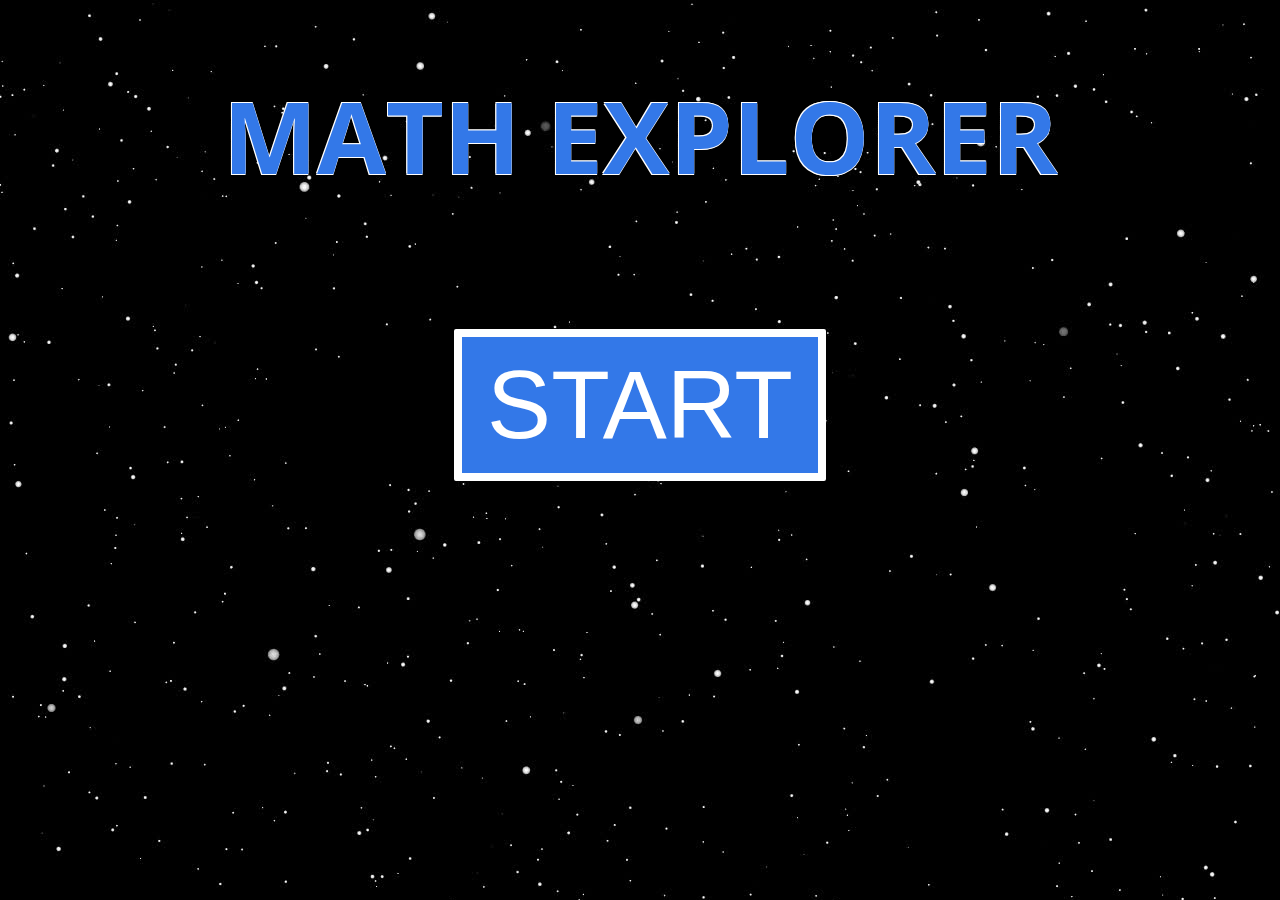
==== qmis.html @ dabe11d8 "Improved title and added start button. Removed earth picture" ====
<!DOCTYPE html>

<html>
	<head>
		<title>BOOM QUICK MATHS</title>
		<link rel="stylesheet" type="text/css" href="qmis.css">
		<link href="https://fonts.googleapis.com/css?family=Open+Sans" rel="stylesheet">
	</head>
	<header>
		<h1>MATH EXPLORER</h1>
	</header>
	<body>
		<div class="start_button">
			<button>START</button>
		</div>
	<div id="stars_bg">
	</div>
	</body>
</html>
---- qmis.css ----
html {
	font-family: "Open Sans";
}

h1 {
	text-align: center;
	color: #3378e8;
	font-size: 100px;
	text-shadow:
	-.75px -.75px 0 white,
    .75px -.75px 0 white,
    -.75px .75px 0 white,
    .75px .75px 0 white;
}

img {
	position: absolute;
	bottom: 0;
	
}

button {
	border: none;
	color: #ffffff;
	padding: 1% 2%;
	font-size: 600%;
	background-color: #3378e8;
	border: 8px solid #ffffff;
	border-radius: 2px;
	cursor: pointer;
}

button:hover {
	background-color:#f44336;
}

button:active {
	background-color: #d63024;
}



.start_button {
	display: flex;
	align-items: center;
	justify-content: center;
	margin-top: 10%;
}

body {
	background: url("stars_bg.png");
	background-color: #cccccc;
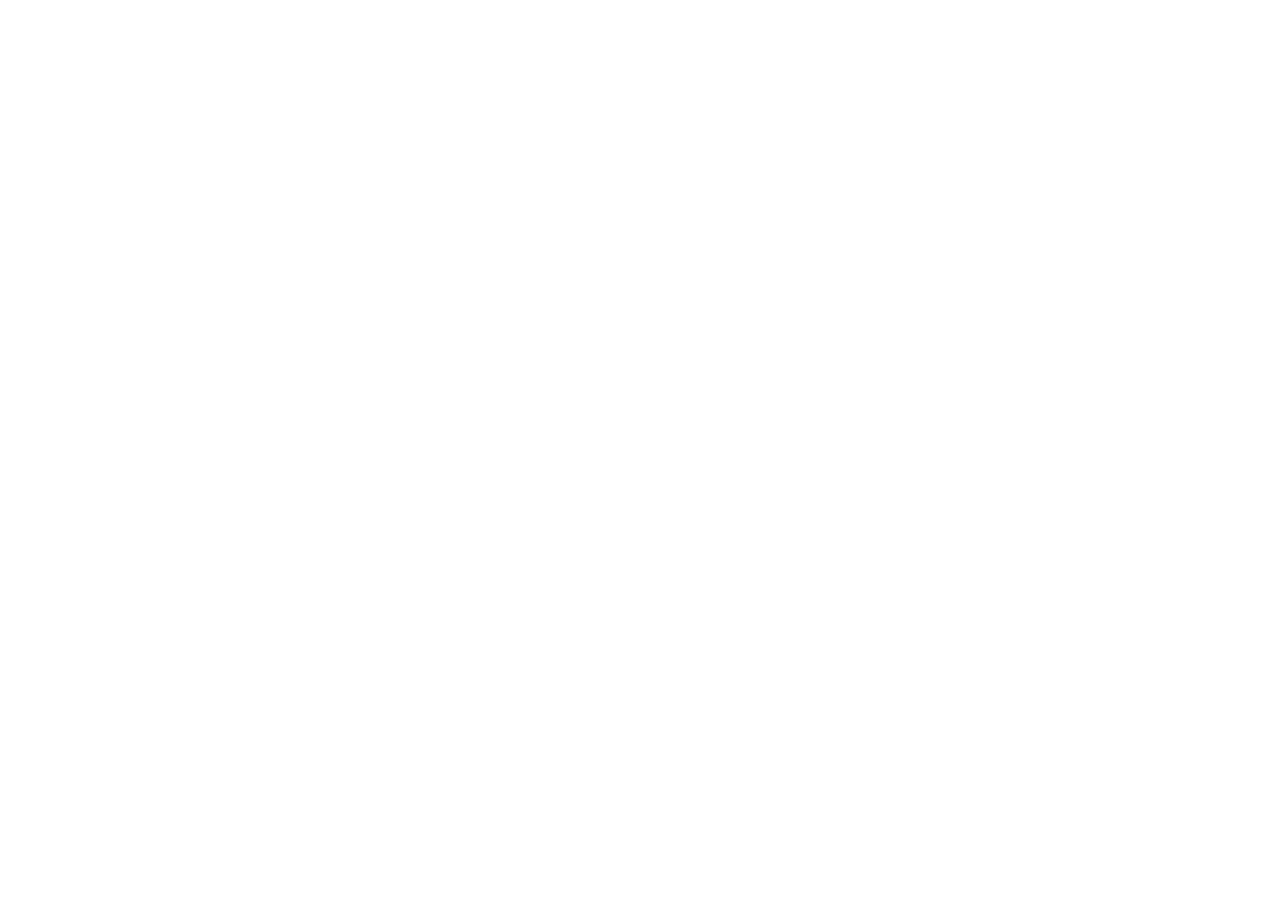
==== commit bce10919: "Made files for 2nd html page" ====
--- a/qmis.html
+++ b/qmis.html
@@ -7,13 +7,11 @@
 		<link href="https://fonts.googleapis.com/css?family=Open+Sans" rel="stylesheet">
 	</head>
 	<header>
-		<h1>MATH EXPLORER</h1>
+		<!-- <h1>MATH EXPLORER</h1> -->
 	</header>
 	<body>
-		<div class="start_button">
-			<button>START</button>
-		</div>
 	<div id="stars_bg">
 	</div>
+	<!-- <img src="Math_explorer2.png" width = 50% height =50% id = "earth"> -->
 	</body>
 </html>--- a/qmis.css
+++ b/qmis.css
@@ -1,3 +1,13 @@
+body {
+	background: url("./backgrounds/title_page(updated).png") center center fixed;
+	-webkit-background-size: cover;
+	-moz-background-size: cover;
+	-o-background-size: cover;
+	background-size: cover;
+	background-repeat: no-repeat;
+	background-position: top center;
+}
+
 html {
 	font-family: "Open Sans";
 }
@@ -16,37 +26,37 @@
 img {
 	position: absolute;
 	bottom: 0;
-	
 }
 
 button {
+	text-align: center;
 	border: none;
 	color: #ffffff;
 	padding: 1% 2%;
-	font-size: 600%;
-	background-color: #3378e8;
+	font-size: 400%;
+	background-color: #a8a8a8;
 	border: 8px solid #ffffff;
 	border-radius: 2px;
 	cursor: pointer;
+	outline-style: none
 }
 
 button:hover {
-	background-color:#f44336;
+	background-color: #3378e8;
 }
 
 button:active {
-	background-color: #d63024;
+	background-color: #2356a8;
 }
-
-
 
 .start_button {
 	display: flex;
 	align-items: center;
 	justify-content: center;
-	margin-top: 10%;
+	margin-top: 35%;
 }
 
-body {
-	background: url("stars_bg.png");
-	background-color: #cccccc;
+#earth {
+	position: absolute;
+	left:-20%;
+}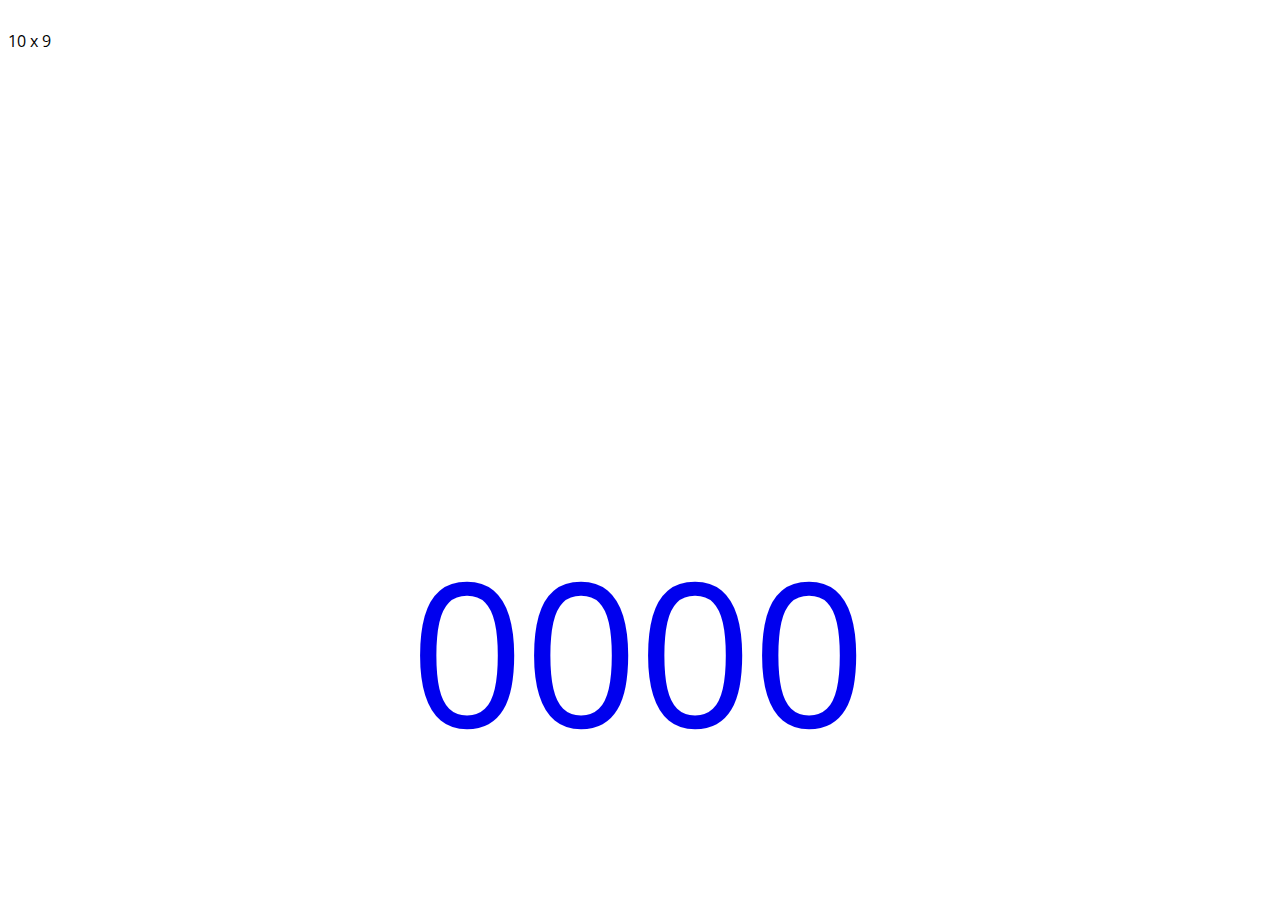
==== commit d2ca554c: "Added anchor link to second page" ====
--- a/qmis.html
+++ b/qmis.html
@@ -3,6 +3,7 @@
 <html>
 	<head>
 		<title>BOOM QUICK MATHS</title>
+		<script src="math_algorithms.js"></script>
 		<link rel="stylesheet" type="text/css" href="qmis.css">
 		<link href="https://fonts.googleapis.com/css?family=Open+Sans" rel="stylesheet">
 	</head>
@@ -10,8 +11,68 @@
 		<!-- <h1>MATH EXPLORER</h1> -->
 	</header>
 	<body>
+	<script>
+		var operations_list = ["+", "-", "*", "/"];
+		var operation = operations_list[Math.floor(Math.random()*operations_list.length)];
+		document.write("<br>");
+		if (operation == "+")
+		{
+			document.write(Math.floor(Math.random() * 100), " + ", Math.floor(Math.random() * 100));
+		}
+		else if (operation == '-')
+		{
+			document.write(Math.floor(Math.random() * 100), " - ", Math.floor(Math.random() * 100));
+		}
+		else if (operation == '*')
+		{
+			document.write(Math.floor(Math.random() * 10) + 1, " x ", Math.floor(Math.random() * 10) + 1);
+		}
+		else if (operation == '/')
+		{
+			var divisor = Math.floor(Math.random() * 100);
+			if (divisor % 2 == 0)
+			{
+				document.write(divisor, " / ", 2);
+			}
+			else if (divisor % 3 == 0)
+			{
+				document.write(divisor, " / ", 3);
+			}
+			else if (divisor % 4 == 0)
+			{
+				document.write(divisor, " / ", 4);
+			}
+			else if (divisor % 5 == 0)
+			{
+				document.write(divisor, " / ", 5);
+			}
+			else if (divisor % 6 == 0)
+			{
+				document.write(divisor, " / ", 6);
+			}
+			else if (divisor % 7 == 0)
+			{
+				document.write(divisor, " / ", 7);
+			}
+			else if (divisor % 8 == 0)
+			{
+				document.write(divisor, " / ", 8);
+			}
+			else if (divisor % 9 == 0)
+			{
+				document.write(divisor, " / ", 9);
+			}
+		}
+	</script>
+		<!-- <div class="start_button">
+			<button>START</button>
+		</div> -->
+		<div class = "start">
+			<input onclick="window.location.href = qmis_play.html" type="submit" class = "start_button" value="">
+		</div>
 	<div id="stars_bg">
 	</div>
+	<a href="qmis_play.html" id = "hidden_a">0000</a>
 	<!-- <img src="Math_explorer2.png" width = 50% height =50% id = "earth"> -->
 	</body>
 </html>--- a/qmis.css
+++ b/qmis.css
@@ -29,6 +29,8 @@
 }
 
 button {
+	position: absolute;
+	top:70%;
 	text-align: center;
 	border: none;
 	color: #ffffff;
@@ -50,13 +52,40 @@
 }
 
 .start_button {
-	display: flex;
+	position: absolute;
+	top: 65%;
+	left: 33%;
+	background: url("./game models/start_button2.png") center no-repeat;
+	cursor: pointer;
+	width: 31%;
+	height: 24%;
+	background-size: cover;
+	border: none;
+	/*display: flex;
 	align-items: center;
-	justify-content: center;
-	margin-top: 35%;
+	justify-content: center;*/
+	/*margin-top: 35%;*/
+}
+
+.start_button:hover {
+	background: url("./game models/start_button1.png") center no-repeat;
+	background-size: cover;
+	width: 31%;
+	height: 24%;
+
 }
 
 #earth {
 	position: absolute;
 	left:-20%;
+}
+
+#hidden_a {
+	/*background-color: red;*/
+	position: absolute;
+	top: 57%;
+	left: 32%;
+	font-size: 200px;
+	text-decoration: none;
+	/*opacity: 0;*/
 }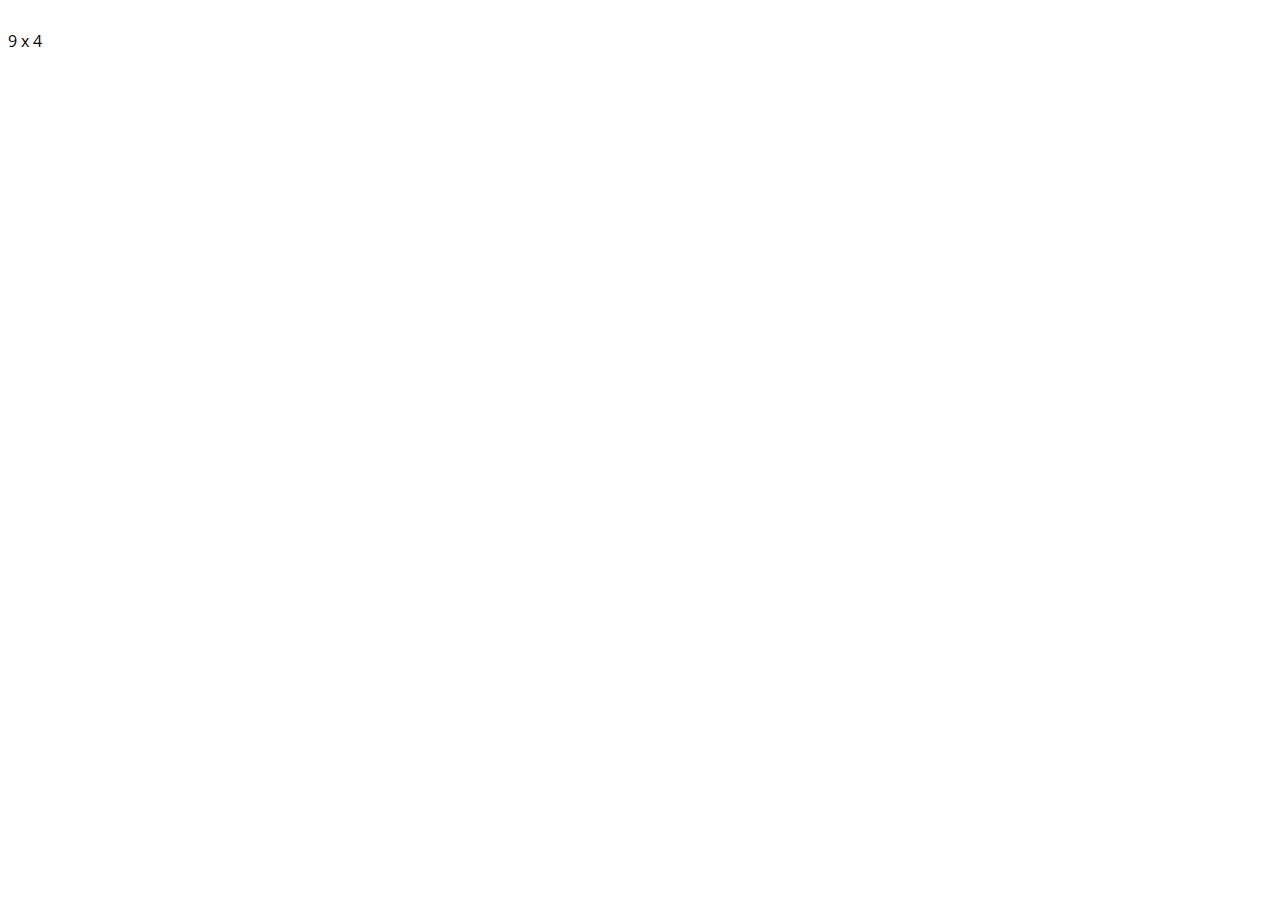
==== commit 3ca5d90d: "Button now successfully changes link" ====
--- a/qmis.html
+++ b/qmis.html
@@ -68,11 +68,13 @@
 			<button>START</button>
 		</div> -->
 		<div class = "start">
-			<input onclick="window.location.href = qmis_play.html" type="submit" class = "start_button" value="">
+			<form>
+				<input type="button" class = "start_button" onclick="window.location.href = 'qmis_play.html'"/>
+			</form>
 		</div>
 	<div id="stars_bg">
 	</div>
-	<a href="qmis_play.html" id = "hidden_a">0000</a>
+	<!-- <a href="qmis_play.html" id = "hidden_a">0000</a> -->	
 	<!-- <img src="Math_explorer2.png" width = 50% height =50% id = "earth"> -->
 	</body>
 </html>--- a/qmis.css
+++ b/qmis.css
@@ -53,6 +53,7 @@
 
 .start_button {
 	position: absolute;
+	outline: none;
 	top: 65%;
 	left: 33%;
 	background: url("./game models/start_button2.png") center no-repeat;
@@ -61,10 +62,6 @@
 	height: 24%;
 	background-size: cover;
 	border: none;
-	/*display: flex;
-	align-items: center;
-	justify-content: center;*/
-	/*margin-top: 35%;*/
 }
 
 .start_button:hover {
@@ -81,11 +78,10 @@
 }
 
 #hidden_a {
-	/*background-color: red;*/
+	background-color: red;
 	position: absolute;
 	top: 57%;
 	left: 32%;
 	font-size: 200px;
 	text-decoration: none;
-	/*opacity: 0;*/
 }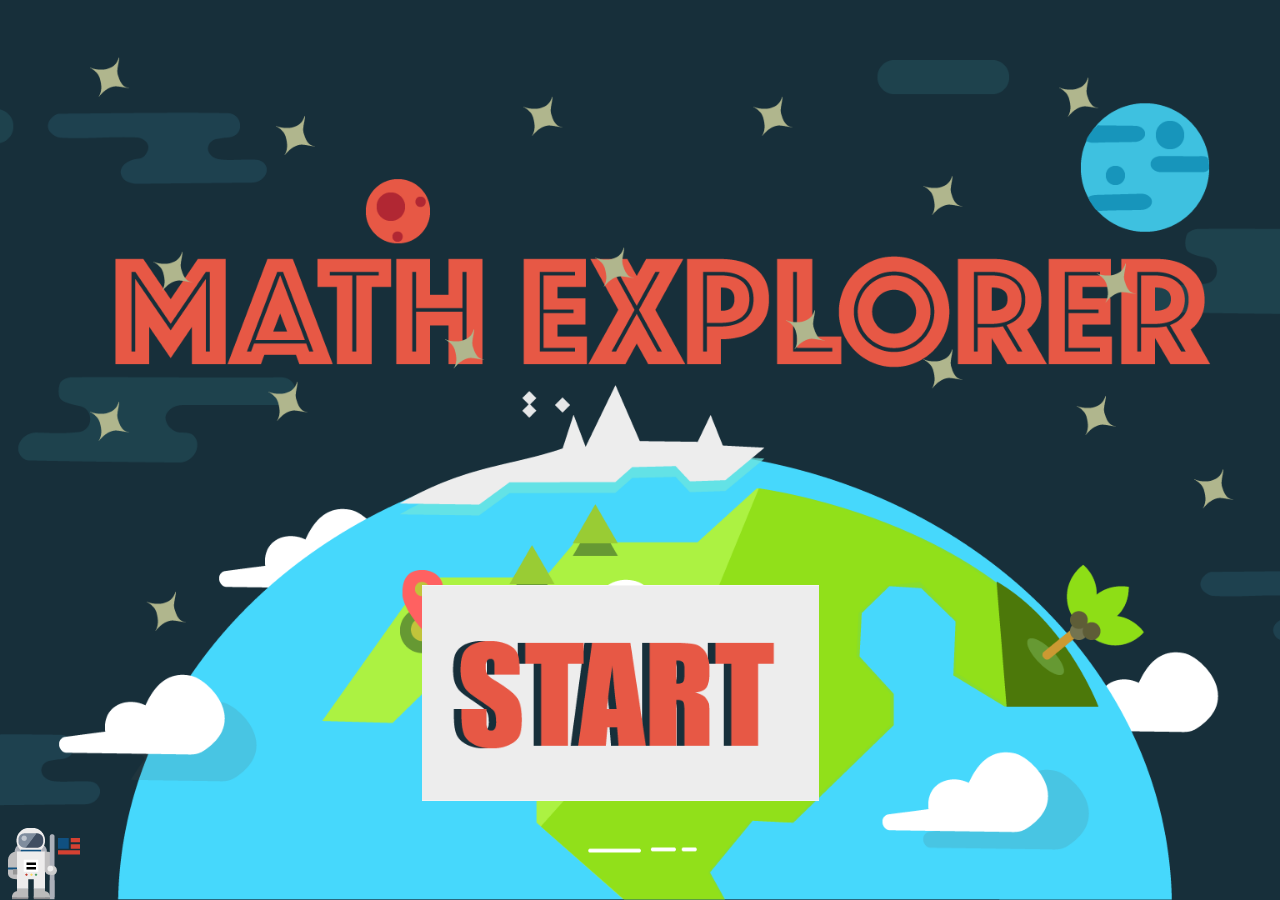
==== commit f733dfa9: "Added astronaut and fixed game state" ====
--- a/qmis.html
+++ b/qmis.html
@@ -2,79 +2,24 @@
 
 <html>
 	<head>
-		<title>BOOM QUICK MATHS</title>
-		<script src="math_algorithms.js"></script>
+		<meta charset="utf-8">
+		<title>Math Explorer</title>
 		<link rel="stylesheet" type="text/css" href="qmis.css">
 		<link href="https://fonts.googleapis.com/css?family=Open+Sans" rel="stylesheet">
 	</head>
 	<header>
-		<!-- <h1>MATH EXPLORER</h1> -->
 	</header>
 	<body>
-	<script>
-		var operations_list = ["+", "-", "*", "/"];
-		var operation = operations_list[Math.floor(Math.random()*operations_list.length)];
-		document.write("<br>");
-		if (operation == "+")
-		{
-			document.write(Math.floor(Math.random() * 100), " + ", Math.floor(Math.random() * 100));
-		}
-		else if (operation == '-')
-		{
-			document.write(Math.floor(Math.random() * 100), " - ", Math.floor(Math.random() * 100));
-		}
-		else if (operation == '*')
-		{
-			document.write(Math.floor(Math.random() * 10) + 1, " x ", Math.floor(Math.random() * 10) + 1);
-		}
-		else if (operation == '/')
-		{
-			var divisor = Math.floor(Math.random() * 100);
-			if (divisor % 2 == 0)
-			{
-				document.write(divisor, " / ", 2);
-			}
-			else if (divisor % 3 == 0)
-			{
-				document.write(divisor, " / ", 3);
-			}
-			else if (divisor % 4 == 0)
-			{
-				document.write(divisor, " / ", 4);
-			}
-			else if (divisor % 5 == 0)
-			{
-				document.write(divisor, " / ", 5);
-			}
-			else if (divisor % 6 == 0)
-			{
-				document.write(divisor, " / ", 6);
-			}
-			else if (divisor % 7 == 0)
-			{
-				document.write(divisor, " / ", 7);
-			}
-			else if (divisor % 8 == 0)
-			{
-				document.write(divisor, " / ", 8);
-			}
-			else if (divisor % 9 == 0)
-			{
-				document.write(divisor, " / ", 9);
-			}
-		}
-	</script>
-		<!-- <div class="start_button">
-			<button>START</button>
-		</div> -->
+		<img src="./game models/Astronaut.png" id="astroboi">
 		<div class = "start">
 			<form>
-				<input type="button" class = "start_button" onclick="window.location.href = 'qmis_play.html'"/>
+				<input type="button" class = "start_button" onclick="window.location.href = 'qmis_play.html'">
 			</form>
 		</div>
 	<div id="stars_bg">
 	</div>
-	<!-- <a href="qmis_play.html" id = "hidden_a">0000</a> -->	
-	<!-- <img src="Math_explorer2.png" width = 50% height =50% id = "earth"> -->
+	<audio controls autoplay loop id = "song">
+		<source src="audio files/rnm.mp3" type="audio/ogg">
+	</audio>
 	</body>
 </html>--- a/qmis.css
+++ b/qmis.css
@@ -1,5 +1,6 @@
 body {
-	background: url("./backgrounds/title_page(updated).png") center center fixed;
+	content: '';
+	background: url("./backgrounds/Title_Page(Updated).png") center center fixed;
 	-webkit-background-size: cover;
 	-moz-background-size: cover;
 	-o-background-size: cover;
@@ -56,7 +57,7 @@
 	outline: none;
 	top: 65%;
 	left: 33%;
-	background: url("./game models/start_button2.png") center no-repeat;
+	background: url("./game models/Start_Button2.png") center no-repeat;
 	cursor: pointer;
 	width: 31%;
 	height: 24%;
@@ -65,11 +66,21 @@
 }
 
 .start_button:hover {
-	background: url("./game models/start_button1.png") center no-repeat;
+	background: url("./game models/Start_Button1.png") center no-repeat;
 	background-size: cover;
 	width: 31%;
 	height: 24%;
 
+}
+
+.canvas {
+	position:absolute;
+	right: 0;
+	left: 0;
+	top: 0;
+	bottom: 0;
+	width: 5%;
+	height: 5%;
 }
 
 #earth {
@@ -84,4 +95,40 @@
 	left: 32%;
 	font-size: 200px;
 	text-decoration: none;
+}
+
+#song {
+	visibility: hidden;
+}
+
+#astroboi {
+	animation-name: "astro";
+	-webkit-animation-name: "astro";
+	-webkit-animation-duration: 20s;
+	animation-timing-function: linear;
+	animation-duration:20s;
+	animation-iteration-count: infinite;
+
+}
+
+@keyframes astro {
+/*	from {left:1%; top:15%; transform: rotate(360deg);}
+	to {left:100%; top: 45%; opacity:0;}*/
+	0% {left: 0%; top:15%; transform: rotate(0deg);opacity:0;}
+	25% {left: 25%; top: 15%;transform: rotate(90deg);opacity:.5 ;}
+	50% {left: 50%; top: 15%;transform: rotate(180deg);opacity:1;}
+	75% {left: 75%; top: 15%;transform: rotate(270deg); opacity: .5;}
+	100% {left: 94%; top: 15%;transform: rotate(360deg); opacity: 0;}
+
+}
+
+@-webkit-keyframes astro{
+	from {
+		bottom:85%;
+		right: 90%;
+	}
+	to 	{
+		bottom: 85%;
+		right:90%;
+	}
 }